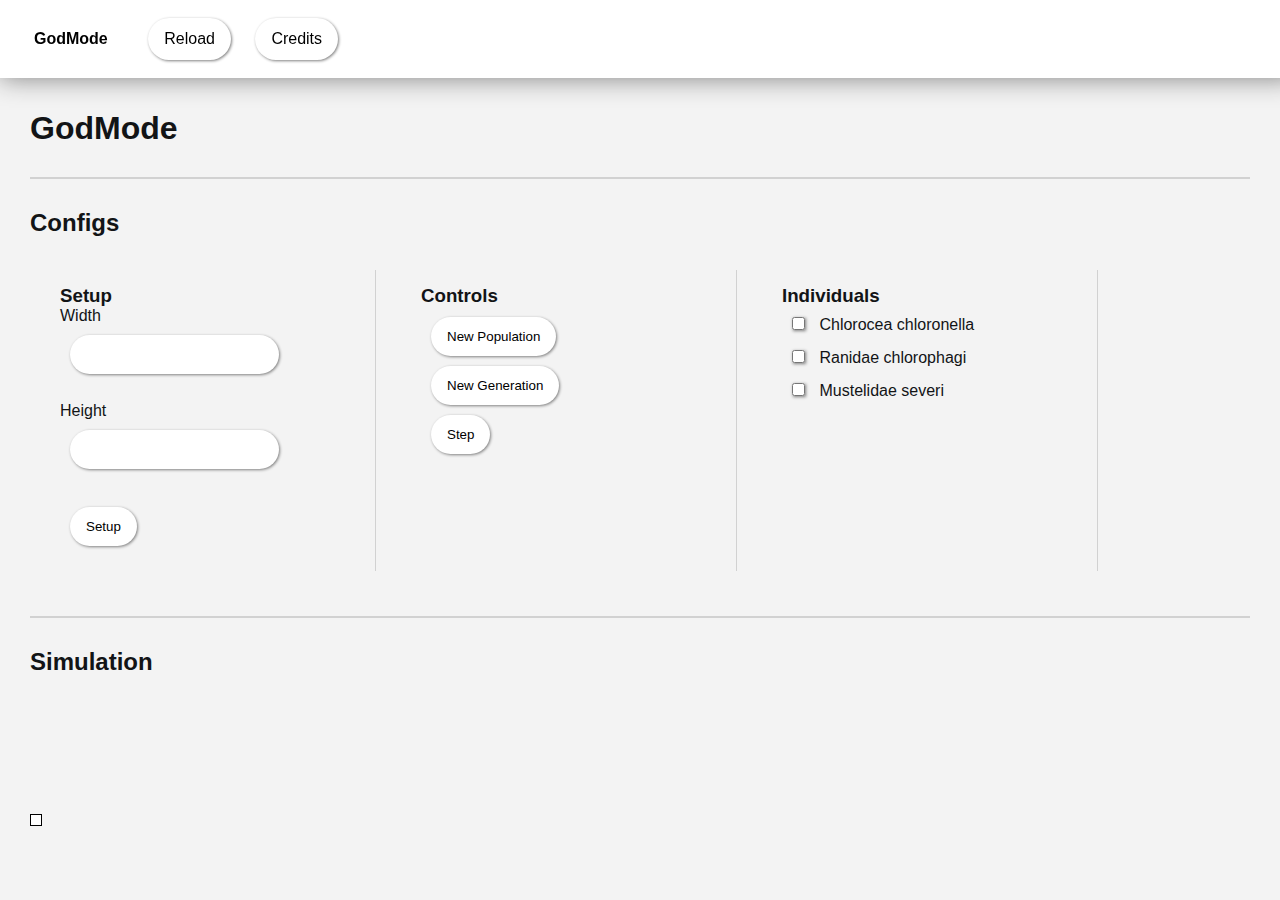
==== index.html @ 1b384fe0 "select individuals" ====
<!DOCTYPE html>
<html lang="en">

<head>
    <meta charset="UTF-8">
    <meta name="viewport" content="width=device-width, initial-scale=1.0">
    <title>GodMode</title>

    <script src="js/jquery-3.5.1.min.js"></script>
    <script src="js/config.js"></script>
    <script src="js/setup.js"></script>
    <script src="js/entity.js"></script>
    <script src="js/game.js"></script>
    <script src="js/population.js"></script>
    <script src="js/map.js"></script>
    <script src="js/main.js"></script>
    <script src="js/listener.js"></script>

    <link rel="stylesheet" href="css/main.css">
    <link rel="stylesheet" href="css/nav.css">
    <link rel="stylesheet" href="css/config.css">
    <link rel="stylesheet" href="css/form.css">
    <link rel="stylesheet" href="css/map.css">

</head>

<body onload="onload();">
    <div class="main">
        <header>
            <nav>
                <ul>
                    <li><span class="nav-title">GodMode</span></li>
                    <li><a href="">Reload</a></li>
                    <li><a href="#credits">Credits</a></li>
                </ul>
            </nav>
        </header>
        <div class="content">
            <h1>GodMode</h1>

            <hr>
            <h2>Configs</h2><br>
            <div class="configs">
                <div class="config-box">
                    <h3>Setup</h3>
                    <label for="width">Width</label>
                    <input type="number" name="width" id="width">
                    <br>
                    <label for="height">Height</label>
                    <input type="number" name="height" id="height">
                    <br>
                    <button type="button" id="setupBtn">Setup</button>
                </div>

                <div class="config-box">
                    <h3>Controls</h3>
                    <button type="button" id="newPopulationBtn">New Population</button>
                    <button type="button" id="newGenerationBtn">New Generation</button>
                    <button type="button" id="doStepBtn">Step</button>
                </div>

                <div class="config-box">
                    <h3>Individuals</h3>
                    <input type="checkbox" id="selectCC">
                    <label for="selectCC">Chlorocea chloronella</label>
                    <br>
                    <input type="checkbox" id="selectRC">
                    <label for="selectRC">Ranidae chlorophagi</label>
                    <br>
                    <input type="checkbox" id="selectMS">
                    <label for="selectMS">Mustelidae severi</label>
                </div>

            </div>

            <hr>
            <div class="wrapper" id="wrapper">
                <h2>Simulation</h2>
                <canvas id="canvas_map"></canvas>
                <canvas id="canvas_individuals"></canvas>
                <canvas id="canvas_paths"></canvas>
                <canvas id="canvas_events"></canvas>
            </div>
        </div>
    </div>
</body>

</html>
---- css/main.css ----
* {
    padding: 0;
    margin: 0;
}

body {
    font-family: -apple-system, BlinkMacSystemFont, 'Segoe UI', Roboto, Oxygen, Ubuntu, Cantarell, 'Open Sans', 'Helvetica Neue', sans-serif;
    padding: 30px;
    color: rgb(18, 20, 22);
    background-color: #f3f3f3;
}

.content {
    margin-top: 80px;
}

hr {
    margin: 30px 0px;
    border: 1px solid #d1d1d1;
}
---- css/nav.css ----
nav {
    position: fixed;
    width: 100%;
    top: 0;
    left: 0;
    padding: 8px;
    z-index: 1;
    background-color: white;
    box-shadow: 0px 0px 25px gray;
}

nav ul li {
    display: inline-block;
}

nav .nav-title {
    display: inline-block;
    padding: 12px 16px;
    margin: 10px;
    font-weight: bold;
    color: black;
}

nav ul li a {
    display: inline-block;
    padding: 12px 16px;
    margin: 10px;
    cursor: pointer;
    text-decoration: none;
    color: black;
    transition: 0.3s;
    background-color: #fff;
    box-shadow: 1px 1px 3px gray;
    border-radius: 32px;
}

nav ul li a:hover {
    text-decoration: underline;
    background-color: #fafafa;
}
---- css/config.css ----
.configs {
    display: flex;
}

.config-box {
    display: block;
    width: 300px;
    margin: 15px;
    padding: 15px;
    border-right: 1px solid #d1d1d1;
}
---- css/form.css ----
button,
input {
    display: inline-block;
    padding: 12px 16px;
    margin: 10px;
    text-decoration: none;
    color: black;
    transition: 0.3s;
    background-color: #fff;
    border: none;
    box-shadow: 1px 1px 3px gray;
    border-radius: 32px;
    display: block;
}

input[type=checkbox] {
    display: inline-block;
}

button {
    cursor: pointer;
}
---- css/map.css ----
#canvas_map {
    width: 10px;
    height: 10px;
    border: solid 1px black;
    background-color: #fff;
}
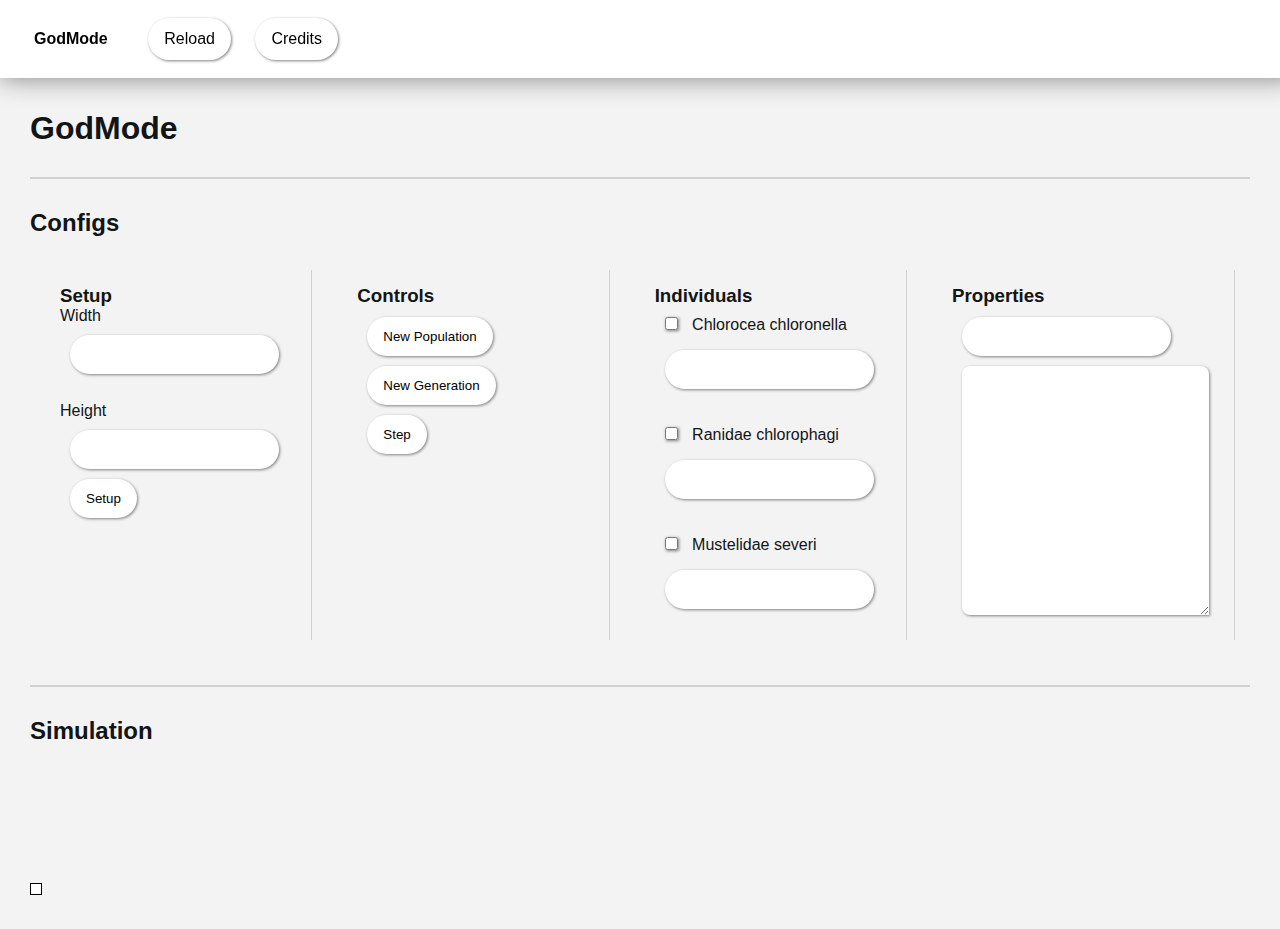
==== commit a8f005ca: "population generation" ====
--- a/index.html
+++ b/index.html
@@ -15,6 +15,13 @@
     <script src="js/map.js"></script>
     <script src="js/main.js"></script>
     <script src="js/listener.js"></script>
+
+
+    <script src="data/ranks.json"></script>
+    <script src="data/entities/cc.json"></script>
+    <script src="data/entities/rc.json"></script>
+    <script src="data/entities/ms.json"></script>
+
 
     <link rel="stylesheet" href="css/main.css">
     <link rel="stylesheet" href="css/nav.css">
@@ -48,7 +55,6 @@
                     <br>
                     <label for="height">Height</label>
                     <input type="number" name="height" id="height">
-                    <br>
                     <button type="button" id="setupBtn">Setup</button>
                 </div>
 
@@ -63,12 +69,21 @@
                     <h3>Individuals</h3>
                     <input type="checkbox" id="selectCC">
                     <label for="selectCC">Chlorocea chloronella</label>
+                    <input type="number" id="populationSizeCC">
                     <br>
                     <input type="checkbox" id="selectRC">
                     <label for="selectRC">Ranidae chlorophagi</label>
+                    <input type="number" id="populationSizeRC">
                     <br>
                     <input type="checkbox" id="selectMS">
                     <label for="selectMS">Mustelidae severi</label>
+                    <input type="number" id="populationSizeMS">
+                </div>
+
+                <div class="config-box">
+                    <h3>Properties</h3>
+                    <input type="number" id="propertyId">
+                    <textarea id="propertiesText" rows="15" cols="25"></textarea>
                 </div>
 
             </div>
--- a/css/form.css
+++ b/css/form.css
@@ -1,5 +1,7 @@
 button,
-input {
+input,
+textarea,
+select {
     display: inline-block;
     padding: 12px 16px;
     margin: 10px;
@@ -17,6 +19,12 @@
     display: inline-block;
 }
 
+textarea {
+    border-radius: 8px;
+    border-bottom-right-radius: 0px;
+    transition: 0.1s;
+}
+
 button {
     cursor: pointer;
 }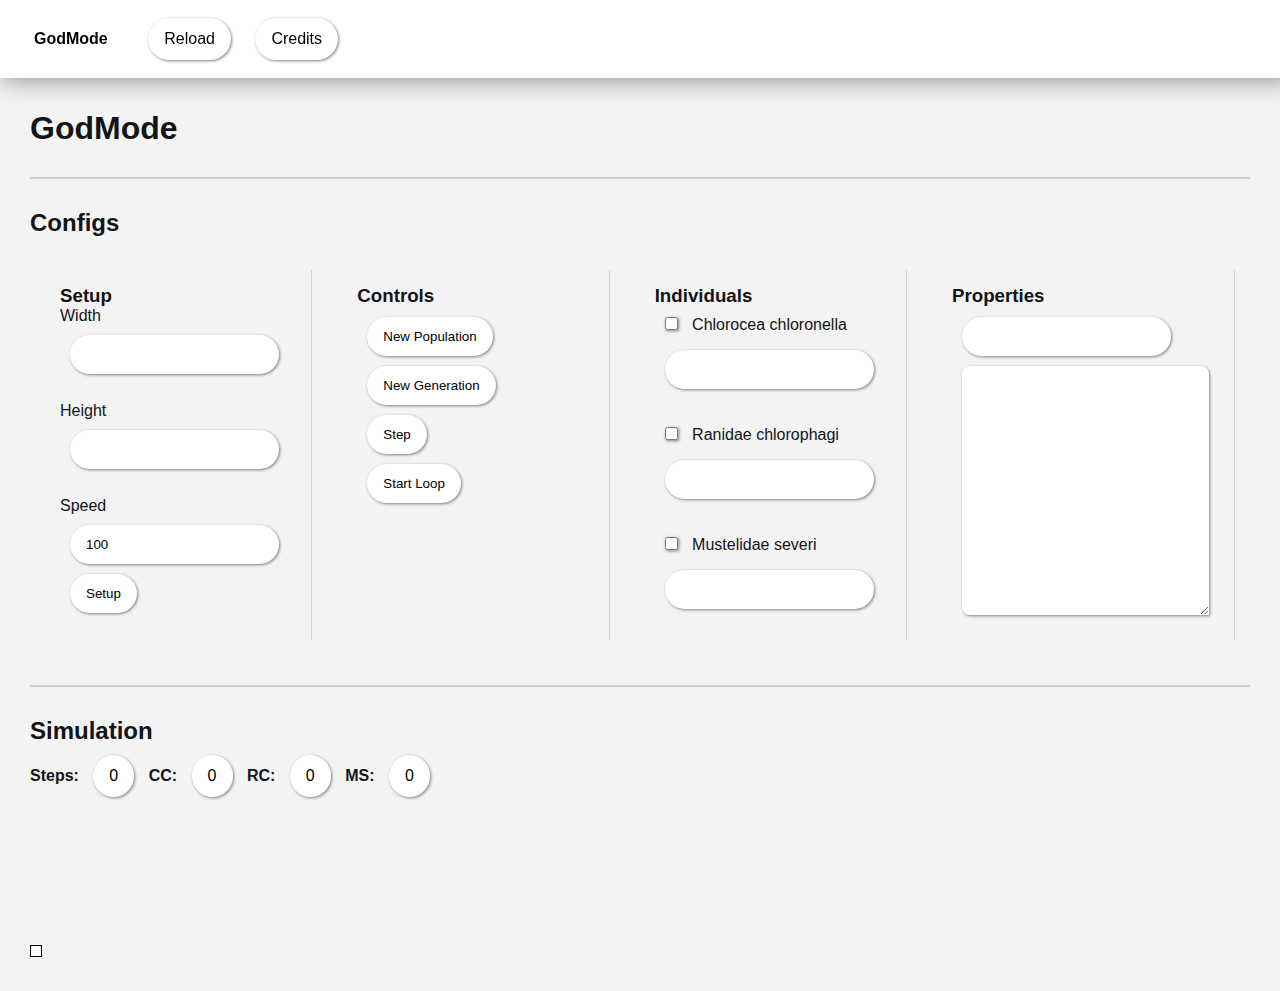
==== commit 32ed342c: "movment and optical entity update" ====
--- a/index.html
+++ b/index.html
@@ -28,6 +28,7 @@
     <link rel="stylesheet" href="css/config.css">
     <link rel="stylesheet" href="css/form.css">
     <link rel="stylesheet" href="css/map.css">
+    <link rel="stylesheet" href="css/stats.css">
 
 </head>
 
@@ -51,10 +52,13 @@
                 <div class="config-box">
                     <h3>Setup</h3>
                     <label for="width">Width</label>
-                    <input type="number" name="width" id="width">
+                    <input type="number" id="width">
                     <br>
                     <label for="height">Height</label>
-                    <input type="number" name="height" id="height">
+                    <input type="number" id="height">
+                    <br>
+                    <label for="speed">Speed</label>
+                    <input type="number" id="speed" value="100">
                     <button type="button" id="setupBtn">Setup</button>
                 </div>
 
@@ -63,6 +67,7 @@
                     <button type="button" id="newPopulationBtn">New Population</button>
                     <button type="button" id="newGenerationBtn">New Generation</button>
                     <button type="button" id="doStepBtn">Step</button>
+                    <button type="button" id="startLoopBtn">Start Loop</button>
                 </div>
 
                 <div class="config-box">
@@ -91,6 +96,24 @@
             <hr>
             <div class="wrapper" id="wrapper">
                 <h2>Simulation</h2>
+                <div class="stats">
+                    <div class="stats-child">
+                        <span class="stat-description">Steps</span>
+                        <span class="stat-value" id="statsSteps">0</span>
+                    </div>
+                    <div class="stats-child">
+                        <span class="stat-description">CC</span>
+                        <span class="stat-value" id="statsNCC">0</span>
+                    </div>
+                    <div class="stats-child">
+                        <span class="stat-description">RC</span>
+                        <span class="stat-value" id="statsNRC">0</span>
+                    </div>
+                    <div class="stats-child">
+                        <span class="stat-description">MS</span>
+                        <span class="stat-value" id="statsNMS">0</span>
+                    </div>
+                </div>
                 <canvas id="canvas_map"></canvas>
                 <canvas id="canvas_individuals"></canvas>
                 <canvas id="canvas_paths"></canvas>
--- a/css/stats.css
+++ b/css/stats.css
@@ -0,0 +1,24 @@
+.stats .stats-child {
+    display: inline;
+}
+
+.stats .stat-description {
+    font-weight: bold;
+}
+
+.stats .stat-description::after {
+    content: ":";
+}
+
+.stats .stat-value {
+    display: inline-block;
+    padding: 12px 16px;
+    margin: 10px;
+    text-decoration: none;
+    color: black;
+    transition: 0.3s;
+    background-color: #fff;
+    border: none;
+    box-shadow: 1px 1px 3px gray;
+    border-radius: 32px;
+}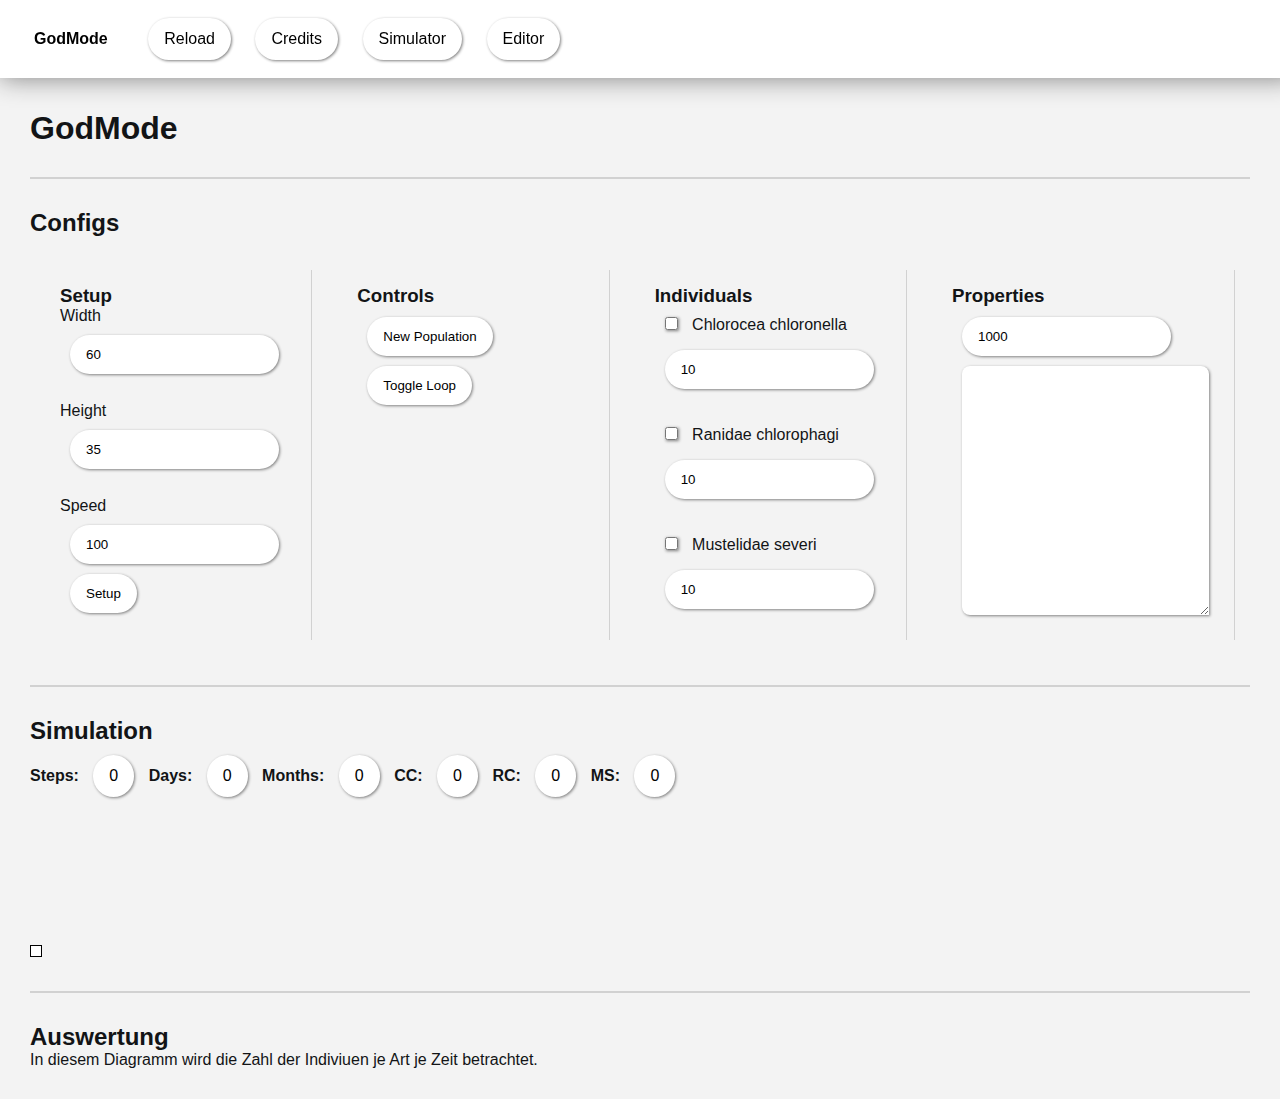
==== commit e4a76986: "fixes" ====
--- a/index.html
+++ b/index.html
@@ -7,6 +7,10 @@
     <title>GodMode</title>
 
     <script src="js/jquery-3.5.1.min.js"></script>
+
+    <script src="https://code.highcharts.com/highcharts.js"></script>
+    <script src="https://code.highcharts.com/modules/data.js"></script>
+
     <script src="js/config.js"></script>
     <script src="js/setup.js"></script>
     <script src="js/entity.js"></script>
@@ -15,6 +19,7 @@
     <script src="js/map.js"></script>
     <script src="js/main.js"></script>
     <script src="js/listener.js"></script>
+    <script src="js/chart.js"></script>
 
 
     <script src="data/ranks.json"></script>
@@ -29,6 +34,7 @@
     <link rel="stylesheet" href="css/form.css">
     <link rel="stylesheet" href="css/map.css">
     <link rel="stylesheet" href="css/stats.css">
+    <link rel="stylesheet" href="css/chart.css">
 
 </head>
 
@@ -40,6 +46,8 @@
                     <li><span class="nav-title">GodMode</span></li>
                     <li><a href="">Reload</a></li>
                     <li><a href="#credits">Credits</a></li>
+                    <li><a href="/tools/godmode">Simulator</a></li>
+                    <li><a href="/tools/godmode/editor">Editor</a></li>
                 </ul>
             </nav>
         </header>
@@ -52,10 +60,10 @@
                 <div class="config-box">
                     <h3>Setup</h3>
                     <label for="width">Width</label>
-                    <input type="number" id="width">
+                    <input type="number" id="width" value="60">
                     <br>
                     <label for="height">Height</label>
-                    <input type="number" id="height">
+                    <input type="number" id="height" value="35">
                     <br>
                     <label for="speed">Speed</label>
                     <input type="number" id="speed" value="100">
@@ -65,29 +73,28 @@
                 <div class="config-box">
                     <h3>Controls</h3>
                     <button type="button" id="newPopulationBtn">New Population</button>
-                    <button type="button" id="newGenerationBtn">New Generation</button>
-                    <button type="button" id="doStepBtn">Step</button>
-                    <button type="button" id="startLoopBtn">Start Loop</button>
+                    <!-- <button type="button" id="doStepBtn">Step</button> -->
+                    <button type="button" id="startLoopBtn">Toggle Loop</button>
                 </div>
 
                 <div class="config-box">
                     <h3>Individuals</h3>
                     <input type="checkbox" id="selectCC">
                     <label for="selectCC">Chlorocea chloronella</label>
-                    <input type="number" id="populationSizeCC">
+                    <input type="number" id="populationSizeCC" value="10">
                     <br>
                     <input type="checkbox" id="selectRC">
                     <label for="selectRC">Ranidae chlorophagi</label>
-                    <input type="number" id="populationSizeRC">
+                    <input type="number" id="populationSizeRC" value="10">
                     <br>
                     <input type="checkbox" id="selectMS">
                     <label for="selectMS">Mustelidae severi</label>
-                    <input type="number" id="populationSizeMS">
+                    <input type="number" id="populationSizeMS" value="10">
                 </div>
 
                 <div class="config-box">
                     <h3>Properties</h3>
-                    <input type="number" id="propertyId">
+                    <input type="number" id="propertyId" value="1000">
                     <textarea id="propertiesText" rows="15" cols="25"></textarea>
                 </div>
 
@@ -100,6 +107,14 @@
                     <div class="stats-child">
                         <span class="stat-description">Steps</span>
                         <span class="stat-value" id="statsSteps">0</span>
+                    </div>
+                    <div class="stats-child">
+                        <span class="stat-description">Days</span>
+                        <span class="stat-value" id="statsDays">0</span>
+                    </div>
+                    <div class="stats-child">
+                        <span class="stat-description">Months</span>
+                        <span class="stat-value" id="statsMonths">0</span>
                     </div>
                     <div class="stats-child">
                         <span class="stat-description">CC</span>
@@ -119,6 +134,19 @@
                 <canvas id="canvas_paths"></canvas>
                 <canvas id="canvas_events"></canvas>
             </div>
+
+            <hr>
+            <div class="results">
+                <h2>Auswertung</h2>
+
+
+                <figure class="highcharts-figure">
+                    <div id="container"></div>
+                    <p class="highcharts-description">
+                        In diesem Diagramm wird die Zahl der Indiviuen je Art je Zeit betrachtet.
+                    </p>
+                </figure>
+            </div>
         </div>
     </div>
 </body>
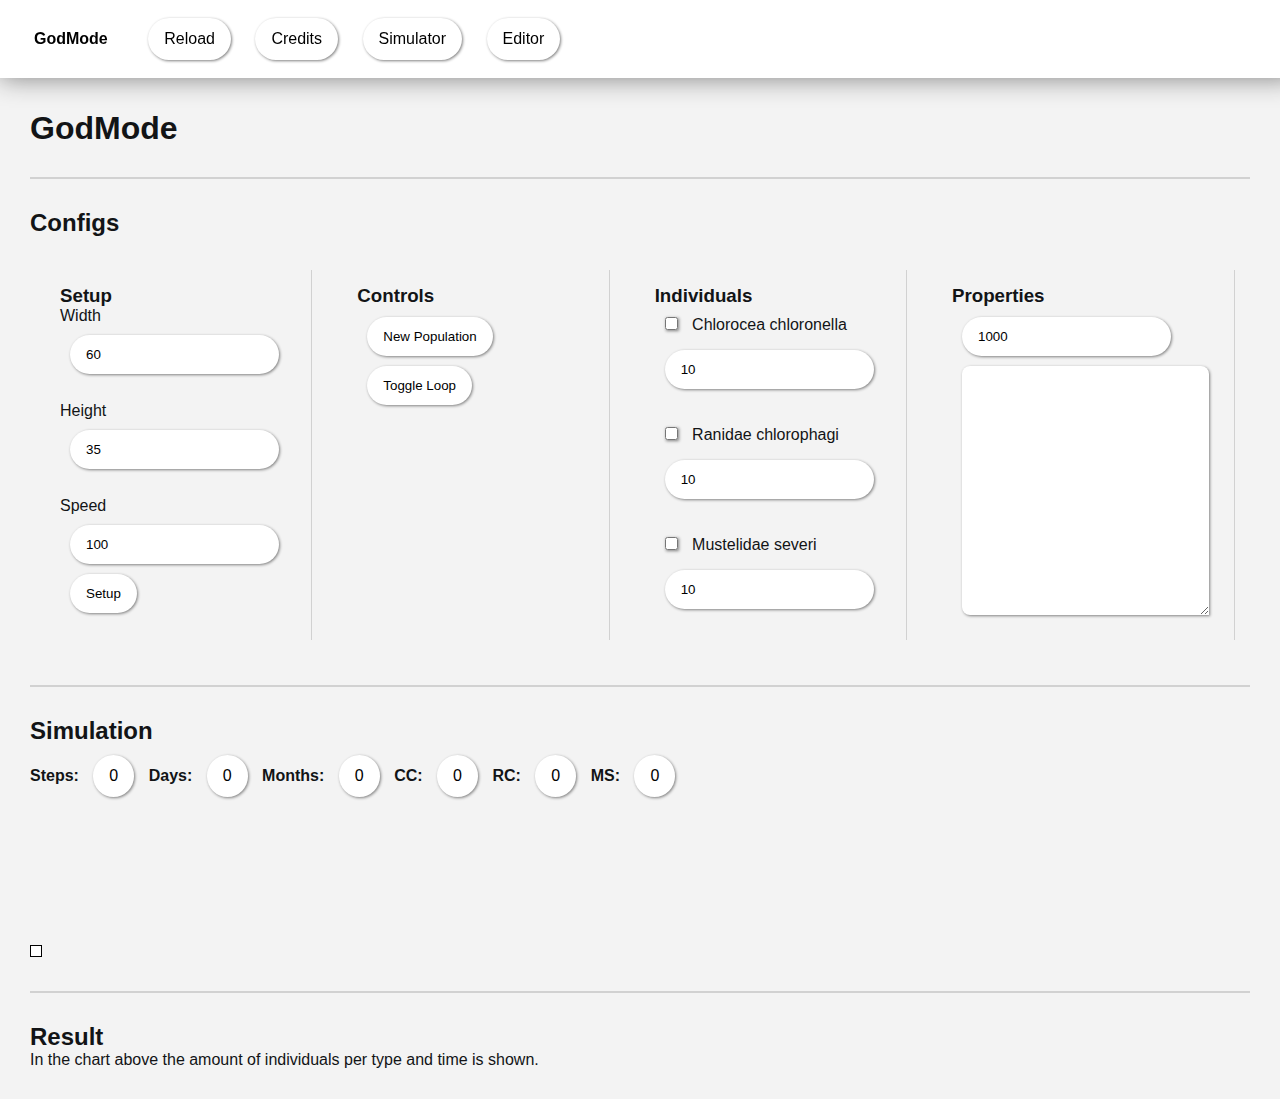
==== commit 8cd313d5: "language fix" ====
--- a/index.html
+++ b/index.html
@@ -137,13 +137,13 @@
 
             <hr>
             <div class="results">
-                <h2>Auswertung</h2>
+                <h2>Result</h2>
 
 
                 <figure class="highcharts-figure">
                     <div id="container"></div>
                     <p class="highcharts-description">
-                        In diesem Diagramm wird die Zahl der Indiviuen je Art je Zeit betrachtet.
+                        In the chart above the amount of individuals per type and time is shown.
                     </p>
                 </figure>
             </div>
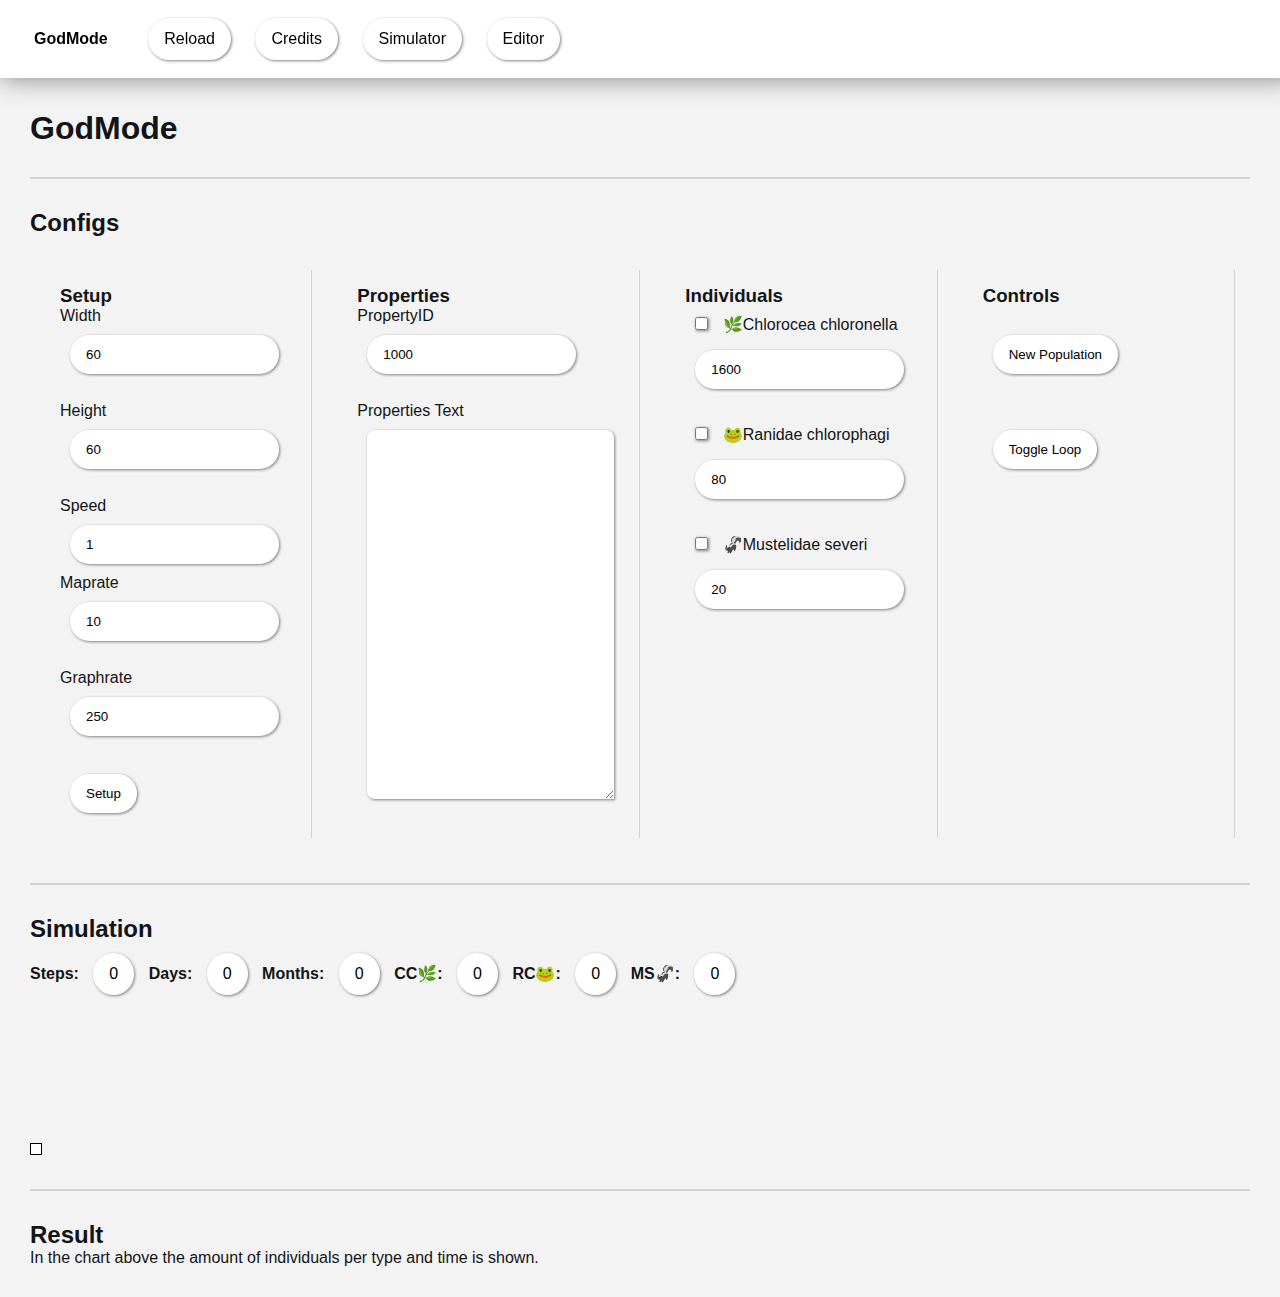
==== commit 33f1d755: "Increased Accessibility" ====
--- a/index.html
+++ b/index.html
@@ -10,6 +10,7 @@
 
     <script src="https://code.highcharts.com/highcharts.js"></script>
     <script src="https://code.highcharts.com/modules/data.js"></script>
+    <script src="https://code.highcharts.com/modules/boost.js"></script>
 
     <script src="js/config.js"></script>
     <script src="js/setup.js"></script>
@@ -45,9 +46,9 @@
                 <ul>
                     <li><span class="nav-title">GodMode</span></li>
                     <li><a href="">Reload</a></li>
-                    <li><a href="#credits">Credits</a></li>
-                    <li><a href="/tools/godmode">Simulator</a></li>
-                    <li><a href="/tools/godmode/editor">Editor</a></li>
+                    <li><a href="/godmode/credits">Credits</a></li>
+                    <li><a href="/godmode">Simulator</a></li>
+                    <li><a href="/godmode/editor">Editor</a></li>
                 </ul>
             </nav>
         </header>
@@ -60,42 +61,44 @@
                 <div class="config-box">
                     <h3>Setup</h3>
                     <label for="width">Width</label>
-                    <input type="number" id="width" value="60">
-                    <br>
+                    <input type="number" id="width" value="60"><br>
                     <label for="height">Height</label>
-                    <input type="number" id="height" value="35">
-                    <br>
+                    <input type="number" id="height" value="60"><br>
                     <label for="speed">Speed</label>
-                    <input type="number" id="speed" value="100">
+                    <input type="number" id="speed" value="1">
+                    <label for="maprate">Maprate</label>
+                    <input type="number" id="maprate" value="10"><br>
+                    <label for="graphrate">Graphrate</label>
+                    <input type="number" id="graphrate" value="250"><br>
                     <button type="button" id="setupBtn">Setup</button>
                 </div>
 
                 <div class="config-box">
-                    <h3>Controls</h3>
-                    <button type="button" id="newPopulationBtn">New Population</button>
-                    <!-- <button type="button" id="doStepBtn">Step</button> -->
-                    <button type="button" id="startLoopBtn">Toggle Loop</button>
+                    <h3>Properties</h3>
+                    <label for="propertyId">PropertyID</label>
+                    <input type="number" id="propertyId" value="1000"><br>
+                    <label for="PropertiesText">Properties Text</label>
+                    <textarea id="propertiesText" rows="23" cols="25"></textarea>
                 </div>
 
                 <div class="config-box">
                     <h3>Individuals</h3>
                     <input type="checkbox" id="selectCC">
-                    <label for="selectCC">Chlorocea chloronella</label>
-                    <input type="number" id="populationSizeCC" value="10">
-                    <br>
+                    <label for="selectCC">🌿Chlorocea chloronella</label>
+                    <input type="number" id="populationSizeCC" value="1600"><br>
                     <input type="checkbox" id="selectRC">
-                    <label for="selectRC">Ranidae chlorophagi</label>
-                    <input type="number" id="populationSizeRC" value="10">
-                    <br>
+                    <label for="selectRC">🐸Ranidae chlorophagi</label>
+                    <input type="number" id="populationSizeRC" value="80"><br>
                     <input type="checkbox" id="selectMS">
-                    <label for="selectMS">Mustelidae severi</label>
-                    <input type="number" id="populationSizeMS" value="10">
+                    <label for="selectMS">🦨Mustelidae severi</label>
+                    <input type="number" id="populationSizeMS" value="20">
                 </div>
 
                 <div class="config-box">
-                    <h3>Properties</h3>
-                    <input type="number" id="propertyId" value="1000">
-                    <textarea id="propertiesText" rows="15" cols="25"></textarea>
+                    <h3>Controls</h3><br>
+                    <button type="button" id="newPopulationBtn">New Population</button><br><br>
+                    <!-- <button type="button" id="doStepBtn">Step</button> -->
+                    <button type="button" id="startLoopBtn">Toggle Loop</button>
                 </div>
 
             </div>
@@ -117,15 +120,15 @@
                         <span class="stat-value" id="statsMonths">0</span>
                     </div>
                     <div class="stats-child">
-                        <span class="stat-description">CC</span>
+                        <span class="stat-description">CC🌿</span>
                         <span class="stat-value" id="statsNCC">0</span>
                     </div>
                     <div class="stats-child">
-                        <span class="stat-description">RC</span>
+                        <span class="stat-description">RC🐸</span>
                         <span class="stat-value" id="statsNRC">0</span>
                     </div>
                     <div class="stats-child">
-                        <span class="stat-description">MS</span>
+                        <span class="stat-description">MS🦨</span>
                         <span class="stat-value" id="statsNMS">0</span>
                     </div>
                 </div>
